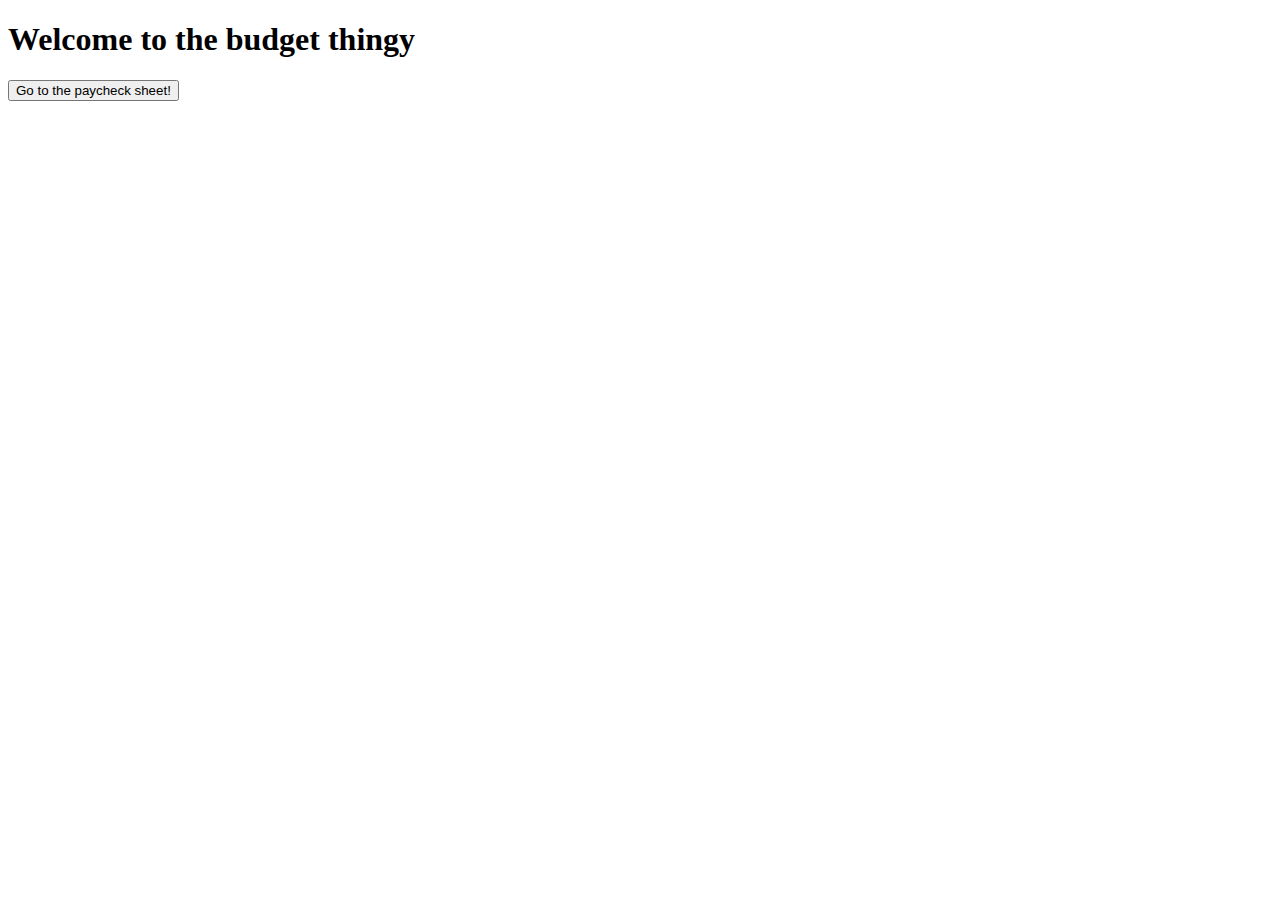
==== budget thing attempt/index.html @ adce5b63 "Add files via upload" ====
<!DOCTYPE html>
<html>
    <head>
        <title>Home page</title>
        <link rel="stylesheet" href="./style.css">
        <link rel="icon" href="./favicon_io.zip">
    </head>
    <body>
        <h1>Welcome to the budget thingy</h1>
        <a href="./paycheckSheet.html"><button>Go to the paycheck sheet!</button></a>

        <script src="./code.js"></script>
    </body>
</html>
---- budget thing attempt/style.css ----
#homeButton{
    position:fixed;
    bottom:5px;
}
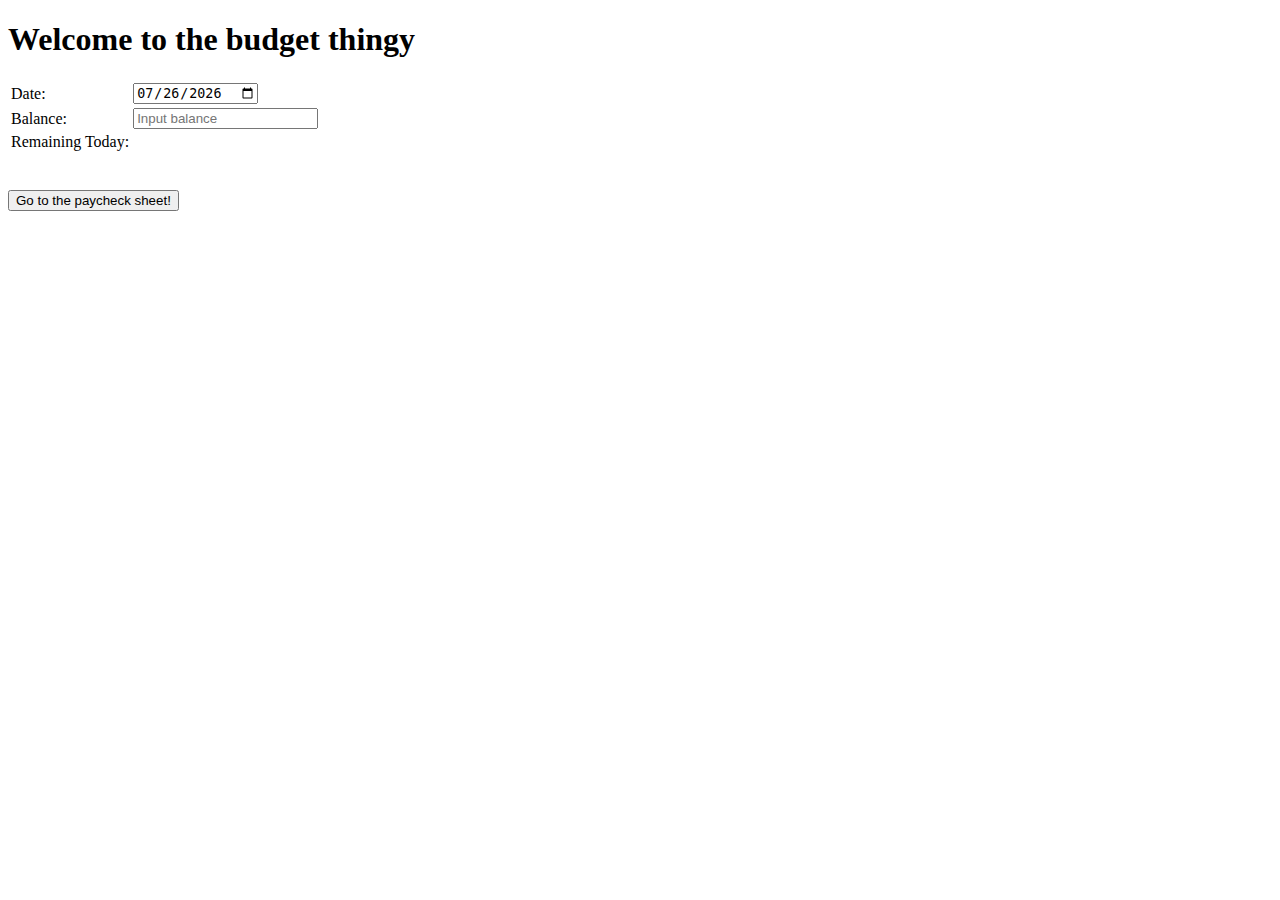
==== commit 5ccf1a1c: "Add files via upload" ====
--- a/budget thing attempt/index.html
+++ b/budget thing attempt/index.html
@@ -3,11 +3,38 @@
     <head>
         <title>Home page</title>
         <link rel="stylesheet" href="./style.css">
-        <link rel="icon" href="./favicon_io.zip">
+        <link rel="icon" href="./goes-removebg-preview.png">
     </head>
     <body>
         <h1>Welcome to the budget thingy</h1>
-        <a href="./paycheckSheet.html"><button>Go to the paycheck sheet!</button></a>
+        <table>
+            <tr>
+                <td>
+        <label for="dailyDate" class ="balanceInputArea">Date:</label>
+                </td>
+                <td>
+        <input type=date id="dailyDate">
+                </td>
+            </tr>
+            <tr>
+                <td>
+        <label for="balanceInputArea" class="balanceInputArea">Balance: </label>
+                </td>
+                <td>
+        <input type="number" placeholder="Input balance" id="balanceInputArea">
+                </td>
+            </tr>
+            <tr>
+                <td>
+                    Remaining Today:
+                </td>
+                <td id = 'dailyRemainder'>
+
+                </td>
+            </tr>
+        </table>
+        <br><br>
+        <a href="./paycheckSheet.html"><button id="paycheckSheetButton">Go to the paycheck sheet!</button></a>
 
         <script src="./code.js"></script>
     </body>
--- a/budget thing attempt/style.css
+++ b/budget thing attempt/style.css
@@ -1,4 +1,8 @@
 #homeButton{
     position:fixed;
     bottom:5px;
+}
+
+.balanceInputArea{
+    display:inline-block;
 }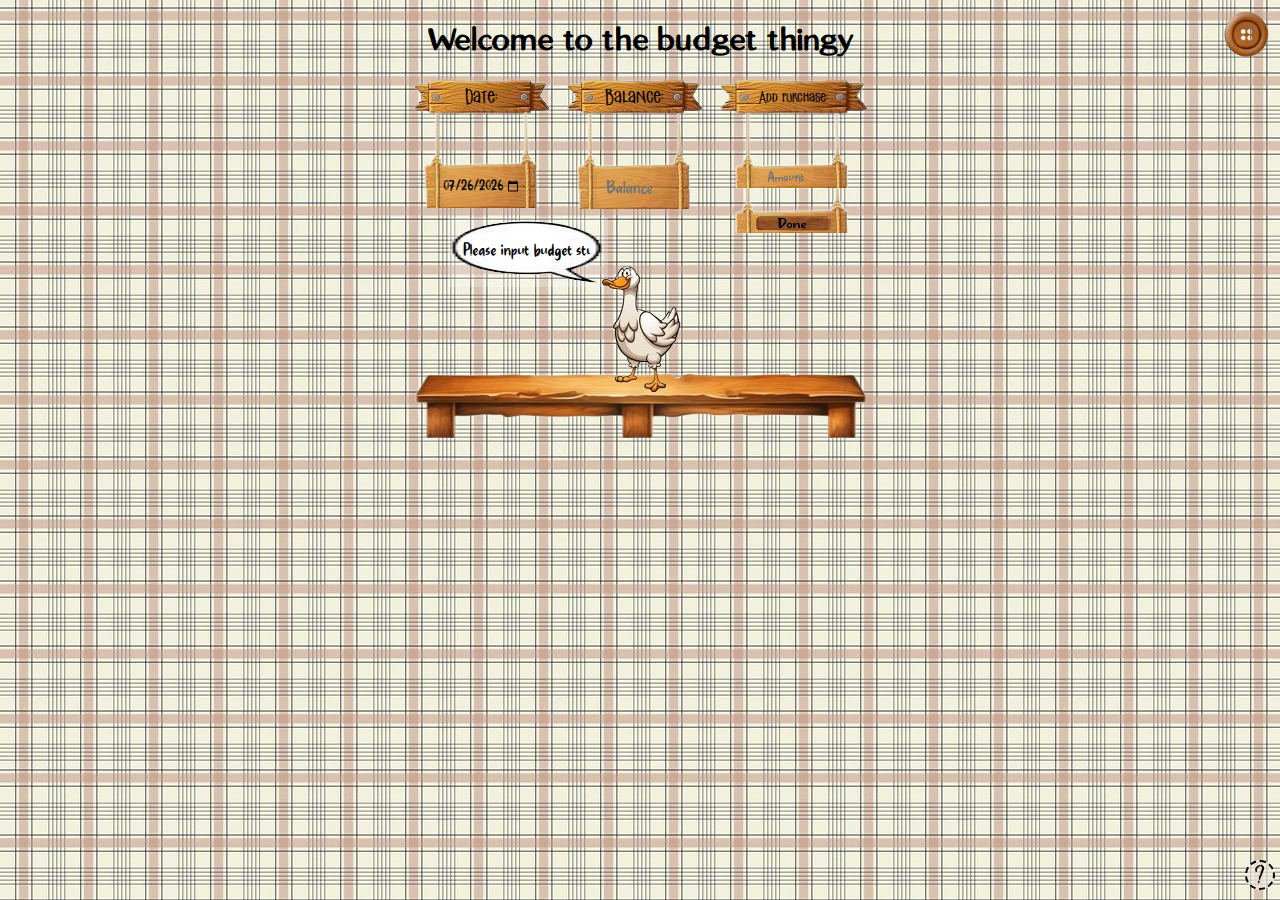
==== commit 82a1ff8f: "Add files via upload" ====
--- a/budget thing attempt/index.html
+++ b/budget thing attempt/index.html
@@ -3,39 +3,113 @@
     <head>
         <title>Home page</title>
         <link rel="stylesheet" href="./style.css">
-        <link rel="icon" href="./goes-removebg-preview.png">
-    </head>
-    <body>
+        <link rel="icon" href="./Images/goes-removebg-preview.png">
+        <meta name="viewport" content="width=device-width, initial-scale=1.0">
+        <!--<meta name="viewport" content="height=device-height, initial-scale=1.0">-->
+    </head> 
+    <body id="urfekinmom">
         <h1>Welcome to the budget thingy</h1>
-        <table>
-            <tr>
-                <td>
-        <label for="dailyDate" class ="balanceInputArea">Date:</label>
-                </td>
-                <td>
-        <input type=date id="dailyDate">
-                </td>
-            </tr>
-            <tr>
-                <td>
-        <label for="balanceInputArea" class="balanceInputArea">Balance: </label>
-                </td>
-                <td>
-        <input type="number" placeholder="Input balance" id="balanceInputArea">
-                </td>
-            </tr>
-            <tr>
-                <td>
-                    Remaining Today:
-                </td>
-                <td id = 'dailyRemainder'>
 
-                </td>
-            </tr>
-        </table>
+<div id="indexSigns">
+    <div id="signDate">
+        <div id="indexTitleStuff">
+        <img src="./Images/title-images-removebg-preview.png">
+        <label for="dailyDate" class ="dateItem" id="dateTitleThing">Date:</label>
+        </div>
+
+            <br>
+
+        <div id="indexDateStuff">
+        <img src="Images/test-hanging-images-removebg-preview.png">
+        <input type=date id="dailyDate" class="dateItem">
+        </div>
+    </div>
+    <div id="signBalance">
+        <div id="balanceTitle">
+            <img src="./Images/title-images-removebg-preview.png">
+            <label for="balanceInputArea" class="indexItem" id="titleForBalance">Balance: </label>
+        </div>
+            <br>
+        <div id="balanceInfo">
+            <img src="./Images/test-hanging-images-removebg-preview.png">
+            <input type="number" placeholder="Balance!" id="balanceInputArea" class="indexItem">
+        </div>
+    </div>
+    <div id="purchaseShit">
+        <div id="purchaseTitle">
+            <img src="./Images/title-images-removebg-preview.png">
+            <label for="addPurch" class="indexItem" id="addPurchLabel">Add purchase: </label>
+        </div>
         <br><br>
-        <a href="./paycheckSheet.html"><button id="paycheckSheetButton">Go to the paycheck sheet!</button></a>
+        <div id="addPurchaseAmount">
+            <img src="./Images/top-single-hanging-images-removebg-preview.png">
+            <input id="addPurch" class="indexItem" type="number" placeholder="Amount">
+        </div>
+        <br>
+        <div id="addPurchaseButton">
+            <img src="./Images/bottom-single-hanging-images-removebg-preview.png" id="bottomSign">
+           <img src="./Images/Untitled_Project-removebg-preview.png" id="addPurchDoneButton">
+           
+        </div>
+    </div>
+    </div>
 
+    <div id="gooseBoy">
+        <img src="./Images/happyGoose.png" id="gooseBoySqrd">
+        <img src="./Images/BIGLY-beautiful-rustic-wooden-picture-ledges-rustic-cottagecore-watercolor-cozy-clipart_962764-68243-removebg-preview.png" id="gooseBoyShelf">
+        <img src="./Images/speechBubble-removebg-preview.png" id="gooseBoySpeechBubble">
+        <input id = 'dailyRemainder' readonly class="indexItem">
+        <img src="./Images/stickyNote.png" id="indexStickyNote" class="indexInfoStickyNote">
+        <textarea id="indexStickyNoteContent" class="indexInfoStickyNote">Found from original budget</textarea>
+
+        <div id="sadBubbleStuff">
+            <img src="./Images/thought-bubble-clipart-xl-removebg-preview.png" id="sadGooseBubble">
+            <div id="fullRedButton">
+            <img src="./Images/GREEN-removebg-preview.png" id="redistributeBackground">
+            <p id="sadGooseText">Redistribute...</p>
+            </div>
+            </div>
+            <div id="redButtonStickyStuff">
+            <img src="./Images/stickyNote.png" id="redistributionButtonSticky">
+            <textarea id="redButtonStickyText">Test</textarea>
+            </div>
+    </div>
+
+        <img src="./Images/BUTTON.png" id="menuButton">
+        <div id="menuBackground"></div>
+        <div id="bigMenuStuff">
+            <a href="./advancedDistribution.html">
+        <img src="./Images/button-two-holes.png" id="advancedButton">
+        </a>
+        <img src="./Images/woodenPanel.png" id="menuPanel">
+        <p id="menuPanelTitle">Options!</p>
+        <img src="./Images/AHHHH.png" id="menuXButton">
+        <div id="menuHomeButton" class="menuButtonThing">
+            <a href="./index.html" id="homeLink" class="WHATTHEFUCK">
+            <img src="./Images/woodenButtons.png" id="homeButton">
+            <p id="homeButtonText">Home</p>
+            </a>
+        </div>
+        <div id="menuPaycheckButton" class="menuButtonThing">
+            <a href="./paycheckSheet.html" id="paycheckLink" class="WHATTHEFUCK">
+            <img src="./Images/woodenButtons.png" id="paycheckButton">
+            <p id="paycheckButtonText">Paycheck Sheet</p>
+            </a>
+        </div>
+        <div id="menuRedistributionButton" class="menuButtonThing">
+            <a href="redistributionSheet.html" id="redistributionLink" class="WHATTHEFUCK">
+            <img src="./Images/woodenButtons.png" id="redistributionButton">
+            <p id="redistributionButtonText">Redistribution sheet</p>
+            </a>
+        </div>
+        </div>
+        <button id="saveButton">?</button>
+        <div id="saveOptions">
+            <button id="copyCode">Copy current save code</butotn>
+            <button id="inputCode">Import with save code</button>
+        </div>
+        <div id="notifBackground"></div>
+        <div id="notification"></div>
         <script src="./code.js"></script>
     </body>
 </html>--- a/budget thing attempt/style.css
+++ b/budget thing attempt/style.css
@@ -1,8 +1,1553 @@
+@font-face{
+    font-family: 'lofiCottage';
+    src: url(./Fonts/LoficottagefreeRegular-BW4O8.otf);
+}
+
+@font-face{
+    font-family: 'cottageCheese';
+    src: url(./Fonts/Cottagecheese-jEo8j.otf);
+}
+
+@font-face{
+    font-family: 'langbourne';
+    src:url('./Fonts/LangbourneDemo-owPDz.otf');
+}
+
+@font-face{
+    font-family:'tokiyoBrush';
+    src:url('./Fonts/TokiyoBrushBigPeriodThing.otf');
+}
+
+@keyframes menuFadeIn{
+    0% {right:-400px; opacity:0%;}
+    5% {right:-400px; opacity:100%;}
+    100%{right:37px; opacity:100%;}
+}
+
+@keyframes menuFadeOut {
+    0%{right:37px; opacity:100%;}
+    5% {right:37px; opacity:100%;}
+    100% {right:-400px; opacity:0%;}
+}
+
+.showSave{
+    animation-name:menuFadeIn;
+    animation-duration: 1s;
+    animation-fill-mode:forwards;
+}
+
+.hideSave{
+    animation-name: menuFadeOut;
+    animation-duration: 1s;
+    animation-fill-mode: forwards;
+}
+
+
+html a{
+    border-style: none;
+}
+
+body{
+    background-image: url(./Images/checkedBackground.jpg);
+} 
+
+h1{
+    text-align: center;
+    font-family: lofiCottage;
+}
+
+/*sign stuff*/
+
+#indexSigns{
+    display:flex;
+    justify-content: center;
+    gap: 15px;
+    flex-wrap:wrap;
+}
+
+#indexDateStuff{
+    position:relative;
+    left:10px;
+    bottom:6px;
+    display:inline-block;
+    width: 118px;
+}
+
+#indexDateStuff img{
+    display: block;
+    width:100%;
+    height:auto;
+}
+
+#dailyDate{
+    position:absolute;
+    top:78%;
+    left:50%;
+    transform: translate(-50%,-50%);
+    border-style: none;
+    background-color:transparent;
+    width:80px;
+    font-family: 'tokiyoBrush';
+    z-index: auto;
+}
+
+#indexTitleStuff{
+    position:relative;
+    display:inline-block;
+    width:138px;
+}
+
+#indexTitleStuff img{
+    display:block;
+    width:100%;
+    height:auto;
+    z-index:-1;
+}
+
+#dateTitleThing{
+    position:absolute;
+    top:50%;
+    left:50%;
+    transform: translate(-50%, -50%);
+    font-family: 'cottageCheese';
+    font-size:x-large;
+}
+
+#signBalance{
+    position: relative;
+    display:inline-block;
+    width:138px;
+    height: 34px;
+}
+
+#signBalance img{
+    display:block;
+    width:100%;
+    height:auto;
+}
+
+#titleForBalance{
+    position:absolute;
+    top:50%;
+    left:50%;
+    transform: translate(-50%,-50%);
+    font-family:'cottageCheese';
+    font-size:x-large;
+}
+
+#balanceInfo{
+    position:relative;
+    width:118px;
+}
+
+#balanceInfo img{
+    display:block;
+    width:100%;
+    height:auto;
+    position:relative;
+    left:10px;
+    bottom:19px;
+}
+
+#balanceInputArea{
+    position:absolute;
+    top: 58%;
+    left:60%;
+    transform: translate(-50%,-50%);
+    font-family: 'tokiyoBrush';
+    font-size:large;
+    border-style: none;
+    background-color: transparent;
+    width:80px;
+    text-align:center;
+}
+
+#purchaseShit{
+    position:relative;
+    display: inline-block;
+    width:150px;
+}
+
+#purchaseTitle{
+    position: relative;
+    display: inline-block;
+   width:150px;
+    height:34px;
+}
+
+#purchaseTitle img{
+    display:block;
+    width:100%;
+    height:34px;
+    position:relative;
+}
+
+#addPurchLabel{
+    position:absolute;
+    top:50%;
+    left:50%;
+    transform: translate(-50%, -50%);
+    font-family: 'cottageCheese';
+    font-size:large;
+}
+
+#addPurchaseAmount{
+    display:block;
+    width: 118px;
+    height: 75px;
+}
+
+#addPurchaseAmount img{
+    display:block;
+    width: 118px;
+    height: 75px;
+    position: relative;
+    bottom:23px;
+    left:15px;
+}
+
+#addPurch{
+    position: absolute;
+    bottom:43%;
+    left:50%;
+    transform: translate(-50%,-50%);
+    width: 70px;
+    border-style:none;
+    background-color: transparent;
+    font-family:'tokiyoBrush';
+    z-index: auto;
+    text-align: center;
+}
+
+#addPurchaseButton{
+    display:inline-block;
+    position:relative;
+    width:118px;
+    height: 50px;
+}
+
+#addPurchaseButton > #bottomSign{
+    display:block;
+    position:relative;
+    left:13%;
+    bottom:82%;
+    width:100%;
+    height:auto;
+}
+
+#addPurchaseButton>#addPurchDoneButton{
+    display:block;
+    position:absolute;
+    left:63%;
+    bottom:72%;
+    transform: translate(-50%,-50%);
+    width:80px;
+    height:20px;
+}
+
+#addPurchaseButton button{
+    background-color: transparent;
+    width:fit-content;
+    height:fit-content;
+    border-style:none;
+}
+#gooseBoy{
+    position:relative;
+    left:50%;
+    transform: translate(-50%);
+    display:flex;
+    justify-content:center;
+    align-items:center;
+    height:150px;
+    width:480px;
+}
+
+#gooseBoySqrd{
+    position:absolute;
+    left:50%;
+    transform: translate(-50%);
+    bottom:25%;
+    z-index:100;
+}
+
+#gooseBoyShelf {
+    position: absolute;
+    left:50%;
+    transform: translate(-50%);
+    bottom:-10%;
+}
+
+#gooseBoySpeechBubble{
+    position: absolute;
+    background-color: transparent;
+    width:160px;
+    height:70px;
+    left:10%;
+    bottom:97%;
+}
+
+#dailyRemainder{
+    background-color: transparent;
+    position:absolute;
+    bottom: 114%;
+    left:12.5%;
+    width: 128px;
+    text-align: center;
+    font-family: 'tokiyoBrush';
+    font-size:17px;
+    border-style: none;
+}
+
+#indexStickyNote{
+    position:relative;
+    width:80px;
+    height: auto;
+    right:15%;
+    bottom:35%;
+}
+#indexStickyNoteContent{
+    width:62px;
+    height:50px;
+    position:relative;
+    right:29%;
+    bottom:34.5%;
+    font-family: 'tokiyoBrush';
+    font-size:small;
+    border-style: none;
+    background-color: transparent;
+}
+
+.indexInfoStickyNote{
+    visibility: hidden;
+}
+
+#saveButton{
+    position:fixed;
+    bottom:10px;
+    right:5px;
+    border-radius:100px;
+    font-family:'tokiyoBrush';
+    font-size:x-large;
+    width:30px;
+    height:30px;
+    text-align:center;
+    border-style:dashed;
+    background-color:rgba(242, 236, 225, 0.7);
+}
+
+#saveOptions{
+    background-color:lightgrey;
+    border-style:dotted black;
+    width:303px;
+    position:fixed;
+    bottom:15px;
+    right:37px;
+}
+
+#saveOptions :hover{
+    color:seagreen;
+}
+
+#menuButton{
+    position:fixed;
+    right:10px;
+    top:10px;
+    width:48.46px;
+}
+
+#menuPanel{
+    position:fixed;
+    left:50%;
+    bottom:50%;
+    transform: translate(-50%,50%);
+    height:230px;
+    width:190px;
+}
+
+
+
 #homeButton{
     position:fixed;
-    bottom:5px;
-}
-
-.balanceInputArea{
-    display:inline-block;
+    left:50%;
+    bottom:50%;
+    transform:translate(-50%,10px);
+    z-index: 99;
+}
+#homeButtonText{
+    position:fixed;
+    left:50%;
+    bottom:50%;
+    z-index:100;
+    transform:translate(-50%,33px);
+    font-family:'tokiyoBrush';
+    color:rgb(242, 184, 114);
+    font-size:x-large;
+}
+#homeLink{
+    position:fixed;
+    left:0;
+    bottom:0;
+    z-index:0;
+}
+
+#paycheckButton{
+    position:fixed;
+    left:50%;
+    bottom:50%;
+    transform:translate(-50%,50px);
+}
+#paycheckButtonText{
+    position:fixed;
+    left:50%;
+    bottom:50%;
+    transform:translate(-50%,60px);
+    font-family:'tokiyoBrush';
+    color:rgb(242, 184, 114);
+}
+#paycheckLink{
+    position:fixed;
+    left:0px;
+    bottom:0px;
+}
+
+#redistributionButton{
+    position:fixed;
+    left:50%;
+    bottom:50%;
+    transform: translate(-50%,90px);
+}
+#redistributionButtonText{
+    position:fixed;
+    left:50%;
+    bottom:50%;
+    transform:translate(-50%,100px);
+    font-family:'tokiyoBrush';
+    color:rgb(242, 184, 114);
+}
+#redistributionLink{
+    position:fixed;
+    left:0px;
+    bottom:0px;
+}
+
+#menuPanelTitle{
+    position:fixed;
+    left:50%;
+    bottom:50%;
+    transform:translate(-50%,-10px);
+    font-family:'tokiyoBrush';
+    color:rgb(79, 46, 2);
+    font-size:xx-large;
+}
+
+#menuBackground{
+    border-style: solid;
+    background-color:black;
+    opacity:50%;
+    position:fixed;
+    left:0px;
+    top:0px;
+    width:110vw;
+    height:110vh;
+}
+
+#menuXButton{
+    width:40px;
+    position:fixed;
+    left:50%;
+    bottom:50%;
+    transform:translate(50px, -80px) rotate(15deg);
+}
+
+#advancedButton{
+    position:fixed;
+    left:50%;
+    bottom:50%;
+    transform:translate(58px,-45px);
+    z-index: 999999;
+    width:30px;
+}
+
+#sadBubbleStuff{
+    position:absolute;
+    left:48%;
+    bottom:65%;
+    border-style: none;
+    width:100px;
+    height:100px;
+}
+
+#sadGooseBubble{
+    background-color: transparent;
+    position: absolute;
+    height:60px;
+    width:120px;
+    left:20%;
+    bottom:50%;
+}
+
+#sadGooseText{
+    position:absolute;
+    z-index:100;
+    background-color:transparent;
+    left:59%;
+    bottom:54%;
+    font-size:15px;
+    font-family:'tokiyoBrush';
+    letter-spacing:normal;
+    border-style:none;
+    cursor:pointer;
+}
+
+#redistributeBackground{
+    position:absolute;
+    z-index: 99;
+    width:80px;
+    left:50%;
+    bottom:66%;
+}
+
+#redButtonStickyStuff{
+position:relative;
+bottom:30%;
+left:4%;
+transform:rotate(-15deg);
+border-style: none;
+width:70px;
+height:70px;
+align-items: center;
+}
+
+#redistributionButtonSticky{
+position:absolute;
+width:70px;
+}
+
+#redButtonStickyText{
+    position:absolute;
+    left:13%;
+    top:20%;
+    width:50px;
+    height:50px;
+    font-family: 'tokiyoBrush';
+    background-color:transparent;
+    font-size: 12px;
+    border-style: none;
+    overflow: hidden;
+}
+
+
+
+#paycheckBody img{
+    visibility: inherit;
+}
+
+#paycheckBody div:not(.subContainer):not(#menuBackground){
+    position:absolute;
+}
+
+#payTitles{
+    visibility:visible;
+    position:relative;
+    left:5px;
+    top:5px;
+    width:350px;
+    height:140px;
+}
+
+#payTitlesSticky{
+    position: absolute;
+    bottom:-80%;
+    left:20%;
+    width:180px;
+    transform: rotate(-95deg);
+}
+
+#payTitles h3{
+    position:absolute;
+    left: 35px;
+    top:0%;
+    transform: rotate(-5deg);
+    font-family: 'tokiyoBrush';
+    font-size:xx-large;
+    color:rgb(56, 38, 7);
+}
+
+#payTitles h4{
+    position:absolute;
+    left: 40px;
+    top: 40%;
+    transform: rotate(-10deg);
+    font-family:'tokiyoBrush';
+    font-size:larger;
+    letter-spacing: 1.5px;
+    color:rgb(56, 38, 7);
+}
+
+#paycheckDateStuff{
+    visibility: visible;
+    top:160px;
+    left:20px;
+    width:130px;
+    height:140px;
+    transform:rotate(15deg);
+}
+
+#paycheckDateSticky{
+    position:absolute;
+}
+
+#datepaidLabel{
+    position:absolute;
+    top:30%;
+    left:38%;
+    transform:rotate(-5deg);
+    font-family:'tokiyoBrush';
+    text-decoration:underline;
+    font-size:large;
+    color:rgb(43, 30, 7);
+}
+
+#datePaid{
+    position:absolute;
+    top:55%;
+    left:9%;
+    background-color: transparent;
+    font-family:'tokiyoBrush';
+    border-style: dotted;
+    border-color: black;
+    border-radius:5px;
+    color:rgb(43, 30, 7);
+    width:95px;
+    height:16px;
+}
+
+#paycheckAmountStuff{
+    visibility:visible;
+    width:150px;
+    height:150px;
+    top:200px;
+    left:150px;
+    transform:rotate(-20deg);
+}
+
+#paycheckAmountSticky{
+    position:absolute;
+}
+
+#paidAmountLabel{
+    position:absolute;
+    left:25%;
+    top:28%;
+    font-family:'tokiyoBrush';
+}
+
+#paidAmount{
+    position:absolute;
+    left:20%;
+    top:48%;
+    width: 80px;
+    font-family:'tokiyoBrush';
+    color:rgb(43, 30, 7);
+    letter-spacing: 1px;
+    background-color:transparent;
+    border:none;
+    border-bottom:dashed rgb(43, 30, 7) 2px;
+}
+
+#paycheckTermSelStuff{
+    visibility:visible;
+    width:120px;
+    height:120px;   
+    top:330px;
+    left:210px;
+    transform:rotate(10deg);
+}
+
+#paycheckTermSelsticky{
+    position:absolute;
+    left:0px;
+    bottom:0px;
+}
+
+#distributionTermLabel{
+    position:absolute;
+    bottom:60px;
+    left: 35px;
+    font-family: 'tokiyoBrush';
+    font-size:large;
+}
+
+#distributionTerm{
+    position:absolute;
+    bottom:35px;
+    left:7px;
+    width:100px;
+    font-family:'tokiyoBrush';
+    color:black;
+    background-color: transparent;
+    border-style:none;
+    border-bottom:dashed black;
+}
+
+#payTermSettings{
+    transform:rotate(-15deg);
+    visibility: visible;
+    width:148px;
+    height:200px;
+    top:300px;
+    left:20px;
+  
+}
+
+#payTermSetSticky{
+    position:relative;
+    left:0px;
+    bottom:3px;
+    width:148px;
+    height:200px;
+}
+
+#startDate{
+    border-color:transparent;
+    height:20px;
+    width:148px;
+    position:absolute;
+    top:45px;
+}
+
+#startDate label{
+    border-style:none;
+    width:70px;
+    border-bottom:solid;
+    display:block;
+    position: absolute;
+    left:24px;
+    bottom:8px;
+    font-family: 'tokiyoBrush';
+    font-size:large;
+    color:black;
+}
+
+#startDate input{
+    display:block;
+    position:absolute;
+    top:19px;
+    left:25px;
+    border-style:none;
+    border-bottom:dashed black;
+    border-color:black;
+    background-color: transparent;
+    width:98px;
+    font-family:'tokiyoBrush';
+    color:black;
+}
+
+#customEnd{
+    border-color:transparent;
+    position:absolute;
+    top:150px;
+}
+
+#customEnd label{
+    position:absolute;
+    bottom:13px;
+    left:22px;
+    border-style:none;
+    border-bottom:solid;
+    border-color:black;
+    background-color:transparent;
+    font-family:'tokiyoBrush';
+    font-size:large;
+    color:black;
+    width:100px;
+}
+
+#customEnd input{
+    position:absolute;
+    left:27px;
+    bottom:-13px;
+    background-color: transparent;
+    border-style:none;
+    border-bottom: dashed black;
+    width:98px;
+    height:20px;
+    font-family:'tokiyoBrush';
+    color:black;
+
+}
+
+#payLongTermSaveStuff{
+    visibility: visible;
+    top:480px;
+    width:140px;
+    height:170px;
+    transform:rotate(-15deg);
+}
+
+#payLongTermSticky{
+    position:absolute;
+}
+
+#longTermValueLabel{
+    position:absolute;
+    font-family:'tokiyoBrush';
+    color:black;
+    top:40px;
+    left:28px;
+    border-style:none;
+    border-bottom:solid;
+    border-color:black;
+}
+
+#longTermValue{
+    position:absolute;
+    top:70px;
+    left:50px;
+    font-family:'tokiyoBrush';
+    font-size:x-large;
+    color:black;
+    transform:rotate(-15deg);
+    border-style:none;
+    width:50px;
+    text-align:center;
+}
+
+#longTermCircle{
+    position:absolute;
+    width:90px;
+    height: 70px;
+    top:70px;
+    left:30px;
+    transform:rotate(-10deg);
+}
+
+#payShortTermSaveStuff{
+    visibility: visible;
+    top:450px;
+    left:160px;
+    width:136px;
+    height:134px;
+    transform: rotate(15deg);
+}
+
+#payShortTermsaveSticky{
+    position:absolute;
+    left:-20px;
+    width:180px;
+    transform:rotate(10deg);
+}
+
+#shortTermSaveValueLabel{
+    position:absolute;
+    left:15px;
+    top:30px;
+    font-family:'tokiyoBrush';
+    border-style:none;
+    border-bottom: solid;
+}
+
+#shortTermSaveValue{
+    position:absolute;
+    top:70px;
+    left:30px;
+    background-color: transparent;
+    border-style:none;
+    border-bottom:dashed black;
+    font-family: 'tokiyoBrush';
+    font-size:larger;
+    color:black;
+    width:70px;
+    text-align: left;
+}
+
+#payDebtStuff{
+    visibility:visible;
+    top:570px;
+    left:135px;
+    width:125px;
+    height:145px;
+    transform:rotate(10deg);
+}
+
+#payDebtSticky{
+    position: absolute;
+}
+
+#paycheckDebtLabel{
+    position:absolute;
+    font-family:'tokiyoBrush';
+    border-style:none;
+    border-bottom:solid;
+    top:35px;
+    left:45px;
+    font-size:larger;
+    transform:rotate(-5deg);
+}
+
+#paycheckDebt{
+    position:absolute;
+    top:70px;
+    left:25px;
+    width:70px;
+    background-color: transparent;
+    border-style:none;
+    border-bottom:dashed black;
+    font-family:'tokiyoBrush';
+    font-size:large;
+    color:black;
+}
+
+#subscriptionsTitle{
+    visibility:visible;
+    top:550px;
+    left:260px;
+    width:190px;
+    height:200px;
+    transform:rotate(-15deg);
+}
+
+#subscriptionAmountSticky{
+    width:180px;
+    height:200px;
+    position:absolute;
+}
+
+#subscriptionAmountLabel{
+    position:absolute;
+    font-family: 'tokiyoBrush';
+    left:60px;
+    top:53px;
+    width:110px;
+    border-style:none;
+    border-bottom:dotted black;
+}
+
+#subscriptionAmount{
+    position:absolute;
+    top:130px;
+    left:70px;
+    font-family:'tokiyoBrush';
+    background-color:transparent;
+    color:black;
+    border-style: none;
+    border-bottom:dashed black;
+    font-size:large;
+    width: 80px;
+}
+
+#subscriptionItems{
+    display:flex;
+    overflow-x:scroll;
+    overflow-y:hidden;
+    gap:5px;
+    visibility: visible;
+    height:180px;
+    width:100vw;
+    top:730px;
+}
+/*
+#subscriptionItems div{
+    border-style:none;
+    display:flex;
+    width:155px;
+    height:180px;
+    background-color: transparent;
+}
+*/
+.subContainer{
+    position:relative;
+    width:155px;
+    height:180px;
+    border-style:none;
+    flex: 0 0 auto;
+}
+
+.subContainer img{
+    width:150px;
+    height:150px;
+    position:absolute;
+}
+
+.subContainer input[type=text]{
+    position:absolute;
+    top:60px;
+    left:15px;
+    width:110px;
+    background-color:transparent;
+    font-family:'tokiyoBrush';
+    font-size:large;
+    color:black;
+    border-style:none;
+    border-bottom:dashed black;
+}
+
+.subContainer input[type=text]::placeholder{
+    font-size:medium;
+}
+
+.subContainer input[type=number]{
+    position:absolute;
+    top:100px;
+    left:20px;
+    background-color: transparent;
+    border-style:none;
+    border-bottom:dashed;
+    border-color:black;
+    font-family:'tokiyoBrush';
+    font-size:large;
+    color:black;
+    width:100px;
+}
+
+.subContainer input[type=number]::placeholder{
+    font-size:medium;
+}
+
+#payFunsies{
+    visibility: visible;
+    width:138px;
+    height:150px;
+    top:550px;
+    left:450px;
+    transform:rotate(10deg);
+}
+
+#payFunsiesSticky{
+    transform:rotate(-11deg);
+    position:absolute;
+}
+
+#funsiesSetAsideLabel{
+    position:absolute;
+    top:50px;
+    left:20px;
+    font-family:'tokiyoBrush';
+    border-style:none;
+    border-bottom:solid;
+}
+
+#funsiesSetAside{
+    position:absolute;
+    top:80px;
+    left:40px;
+    width:50px;
+    font-family:'tokiyoBrush';
+    color:black;
+    font-size:large;
+    border-style:none;
+    border-bottom: dashed black;
+    background-color: transparent;
+}
+
+#endPayStuff{
+    visibility: visible;
+    position:relative;
+    border-style:none;
+    width:210px;
+    height:220px;
+    top:300px;
+    left:360px;
+}
+
+#endPaySticky{
+    visibility: visible;
+    position:absolute;
+    width:200px;
+}
+
+#remainingFromPaycheckLabel{
+    position:absolute;
+    font-family:'tokiyoBrush';
+    font-size:x-large;
+    border-style:none;
+    border-bottom: solid;
+    top:52px;
+    left:20px;
+}
+
+#remainingFromPaycheck{
+    position:absolute;
+    font-family:'tokiyoBrush';
+    font-size:larger;
+    color:black;
+    left:123px;
+    top:60px;
+    transform:rotate(-15deg);
+    border-style: none;
+    width:50px;
+    text-align:center;
+}
+
+#payCircle{
+    position:absolute;
+    width:120px;
+    left:87px;
+    top:50px;
+    transform:rotate(-15deg);
+}
+
+#dailyUnderline{
+    position:absolute;
+    top:155px;
+    left:75px;
+    width:100px;
+}
+
+#paycheckDailyLabel{
+    position:absolute;
+    font-family:'tokiyoBrush';
+    font-size:x-large;
+    top:110px;
+    left:23px;
+    border-style:none;
+    border-bottom:solid;
+}
+
+#paycheckDaily{
+    position:absolute;
+    font-family:'tokiyoBrush';
+    top:122px;
+    left:70px;
+    transform:rotate(-3deg);
+    border-style:none;
+    width:100px;
+    height:20px;
+    text-align:center;
+    overflow-x:visible;
+}
+
+#redBody div:not(#redInputs):not(#menuBackground):not(.redSubItem){
+    position:absolute;
+}
+
+#redTitleStuff{
+    width:270px;
+    height:85px;
+}
+
+#redTitleSticky{
+    width:270px;
+    position:absolute;
+}
+
+#redH3{
+    position:absolute;
+    left:40px;
+    font-family:'tokiyoBrush';
+    font-size:x-large;
+}
+
+#redH4{
+    position:absolute;
+    top:37px;
+    left:40px;
+    transform:rotate(-2deg);
+    font-family:'tokiyoBrush';
+    font-size:small;
+}
+
+#redDateStuff{
+    width:111px;
+    height:113px;
+    top:90px;
+    left:20px;
+    transform:rotate(-10deg);
+}
+
+#redStartDateSticky{
+    position:absolute;
+}
+
+#redDateLabel{
+    position:absolute;
+    font-family:'tokiyoBrush';
+    top:30px;
+    left:12px;
+    text-decoration: underline;
+}
+
+#redDate{
+    position:absolute;
+    font-family:'tokiyoBrush';
+    top:55px;
+    border-style:none;
+    background-color:transparent;
+    left:10px;
+    border-bottom:dashed black;
+    color:black;
+}
+
+#redCurrentButtonStuff{
+    height:50px;
+    width:130px;
+    visibility:visible;
+    cursor:pointer;
+    left:140px;
+    top:110px;
+    transform:rotate(15deg);
+}
+
+#currentStandingsButton{
+    border-style:none;
+    width:130px;
+    position:absolute;
+    cursor:pointer;
+}
+
+#currentStandingsWord{
+    border-style:none;
+    position:absolute;
+    font-family:'tokiyoBrush';
+    font-size:x-large;
+    left:35px;
+    transform:translateY(-50%);
+    cursor:pointer;
+}
+
+#redCurrentDetailsStuff{
+    width:210px;
+    height:220px;
+    left:240px;
+    transform:rotate(-15deg);
+    z-index: 9999;
+    border-style:dashed;
+}
+
+#redCurrentInfoSticky{
+    position:absolute;
+    width:210px;
+    height:220px;
+}
+
+#infoStuff{
+    border-color:transparent;
+    font-family:'tokiyoBrush';
+    /*line-height:4px;*/
+    position:absolute;
+    left:40px;
+    top:26px;
+}
+
+#redTermStuff{
+    width:140px;
+    height:120px;
+    top:60px;
+    left:270px;
+    transform:rotate(7deg);
+}
+
+#redTermSelSticky{
+    width:140px;
+    height:120px;
+    position:absolute;
+}
+
+#redTermLabel{
+    position:absolute;
+    font-family:'tokiyoBrush';
+    font-size:xx-large;
+    text-decoration: underline;
+    top:25px;
+    left:35px;
+}
+
+#redTerm{
+    position:absolute;
+    background-color:transparent;
+    border-style:none;
+    border-bottom:dashed black;
+    font-family:'tokiyoBrush';
+    top:70px;
+    left:30px;
+}
+
+#redTermSettings{
+    width:180px;
+    height:170px;
+    left:240px;
+    top:160px;
+    transform:rotate(-5deg);
+}
+
+#redTermSetSticky{
+    position:absolute;
+    width:190px;
+}
+
+#redTermInput{
+    position:absolute;
+    top:55px;
+    left:32px;
+    width:133px;
+    height:50px;
+    font-family:'tokiyoBrush';
+    font-size:large;
+    text-align:center;
+    text-decoration:underline;
+    line-height:30px;
+    border-color:transparent;
+    color:black;
+}
+
+#redTermInput input{
+    font-family:'tokiyoBrush';
+    background-color: transparent;
+    border-style:none;
+    border-bottom:dashed black;
+}
+
+#redAmountStuff{
+    width:150px;
+    height:140px;
+    top:200px;
+    left:80px;
+    transform:rotate(-15deg);
+}
+
+#redAmountSticky{
+    position:absolute;
+    width:150px;
+}
+
+#redAmountLabel{
+    position:absolute;
+    top:33px;
+    left:20px;
+    font-family:'tokiyoBrush';
+    font-size:large;
+    text-decoration:underline;
+}
+
+#redAmount{
+    position:absolute;
+    top:60px;
+    left:15px;
+    background-color:transparent;
+    border-style:none;
+    border-bottom:dashed black;
+    font-family:'tokiyoBrush';
+    color:black;
+    text-align: center;
+}
+
+#redExpendInputCount{
+    width:160px;
+    height:150px;
+    left:0px;
+    top:350px;
+}
+
+#redExpendAmountSticky{
+    width:160px;
+    position:absolute;
+}
+
+#redExpendInputsLabel{
+    position:absolute;
+    top:33px;
+    font-family:'tokiyoBrush';
+    text-decoration:underline;
+    left:0px;
+    text-align:center;
+}
+
+#redExpendInputs{
+    position:absolute;
+    top:85px;
+    left:23px;
+    background-color: transparent;
+    border-style:none;
+    border-bottom:dashed;
+    font-family:'tokiyoBrush';
+}
+
+#redEndStuff{
+width:220px;
+height:220px;
+top:280px;
+left:180px;
+transform:rotate(-10deg);
+}
+
+#redEndStuffSticky{
+    position:absolute;
+    width:220px;
+    height:220px;
+}
+
+#redRemainingDispLabel{
+    position:absolute;
+    font-family:'tokiyoBrush';
+    font-size:20px;
+    top:104px;
+    left:30px;
+}
+
+#redRemainingDisp{
+    position:absolute;
+    top:102px;
+    left:110px;
+    font-family:'tokiyoBrush';
+    width:87px;
+    height:15px;
+    overflow-y:hidden;
+    transform:rotate(-5deg);
+    background-color:transparent;
+    border-style:none;
+    text-align:center;
+}
+
+#redUnderline{
+    position:absolute;
+    width:94px;
+    top:116px;
+    left:112px;
+    transform:rotate(-5deg);
+}
+
+#redDailyDispLabel{
+    position: absolute;
+    top:150px;
+    left:35px;
+    font-family:'tokiyoBrush';
+    font-size:large;
+}
+
+#redDailyDisp{
+    position:absolute;
+    font-size:larger;
+    left:105px;
+    top:140px;
+    font-family:'tokiyoBrush';
+    background-color:transparent;
+    text-align:center;
+    width:80px;
+    height:15px;
+    padding-top:7.5px;
+    transform:rotate(-2deg);
+    border-style:none;
+    cursor:default;
+}
+
+#redCircle{
+    position:absolute;
+    width:140px;
+    top:110px;
+    left:78px;
+}
+
+#clearRedButton{
+height:50px;
+width:140px;
+top:640px;
+}
+
+#redClearBackground{
+width:140px;
+position:absolute;
+cursor:pointer;
+}
+
+#redClearWord{
+    position:absolute;
+    font-family:'tokiyoBrush';
+    left:37px;
+    top:-22px;
+    font-size:xx-large;
+    cursor:pointer;
+}
+
+#redExpendFieldsStuff{
+display:flex;
+height:150px;
+width:100vw;
+gap:2px;
+flex-direction: row;
+left:0px;
+top:480px;
+}
+
+.redSubItem{
+    width:140px;
+    height:150px;
+    flex:0 0 auto;
+}
+
+.redSubItem img{
+    width:140px;
+    position:absolute;
+}
+
+.redSubItem input[type='text']{
+    position:absolute;
+    font-family:'tokiyoBrush';
+    top:55px;
+    width:90px;
+    left:23px;
+    background-color:transparent;
+    border-style:none;
+    border-bottom:dashed black;
+    color:black;
+    text-align: center;
+}
+
+.redSubItem input[type='number']{
+    position:absolute;
+    font-family: 'tokiyoBrush';
+    top: 88px;
+    left:20px;
+    width:90px;
+    background-color:transparent;
+    border-style:none;
+    border-bottom:dashed black;
+    color:black;
+    text-align:center;
+}
+
+.redSubItem input[type="text"]::placeholder{
+    font-size:x-small;
+}
+
+.redSubItem input[type="number"]::placeholder{
+    font-size:x-small;
+}
+
+#notification{
+    position:fixed;
+    left:50%;
+    bottom:50%;
+    transform:translate(-50%,50%);
+    width:150px;
+    height:60px;
+    border-style:solid;
+    border-radius: 5px;
+    background-color:beige;
+    font-family:'tokiyoBrush';
+    font-size:medium;
+}
+
+#notification textarea{
+    border-style: none;
+    background-color: transparent;
+}
+
+#cookieCodeDisplay{
+    width:150px;
+    height:30px;
+}
+
+#codeInput{
+    width:142px;
+    height:30px;
+}
+
+#notifBackground{
+    position:fixed;
+    left:-5px;
+    top:-5px;
+    width:110vw;
+    height:110vh;
+    opacity:50%;
+    background-color: black;
 }